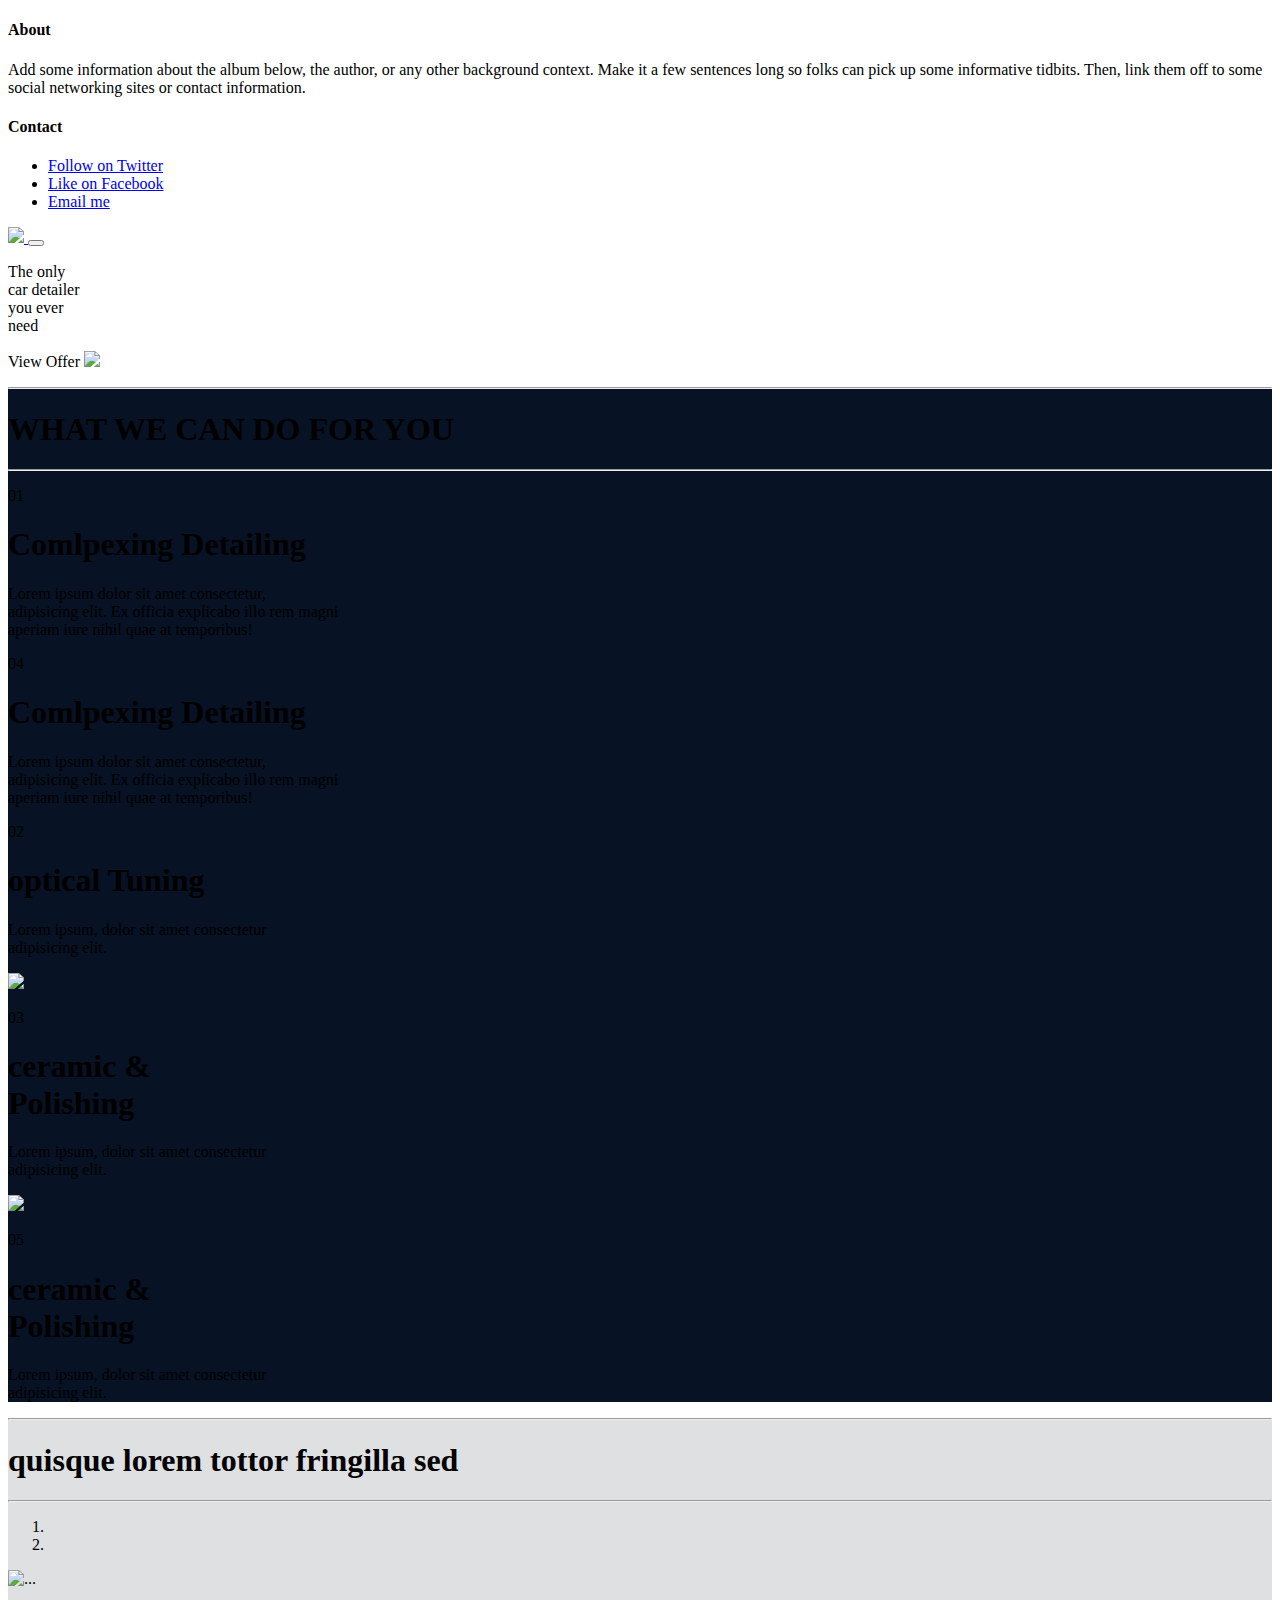
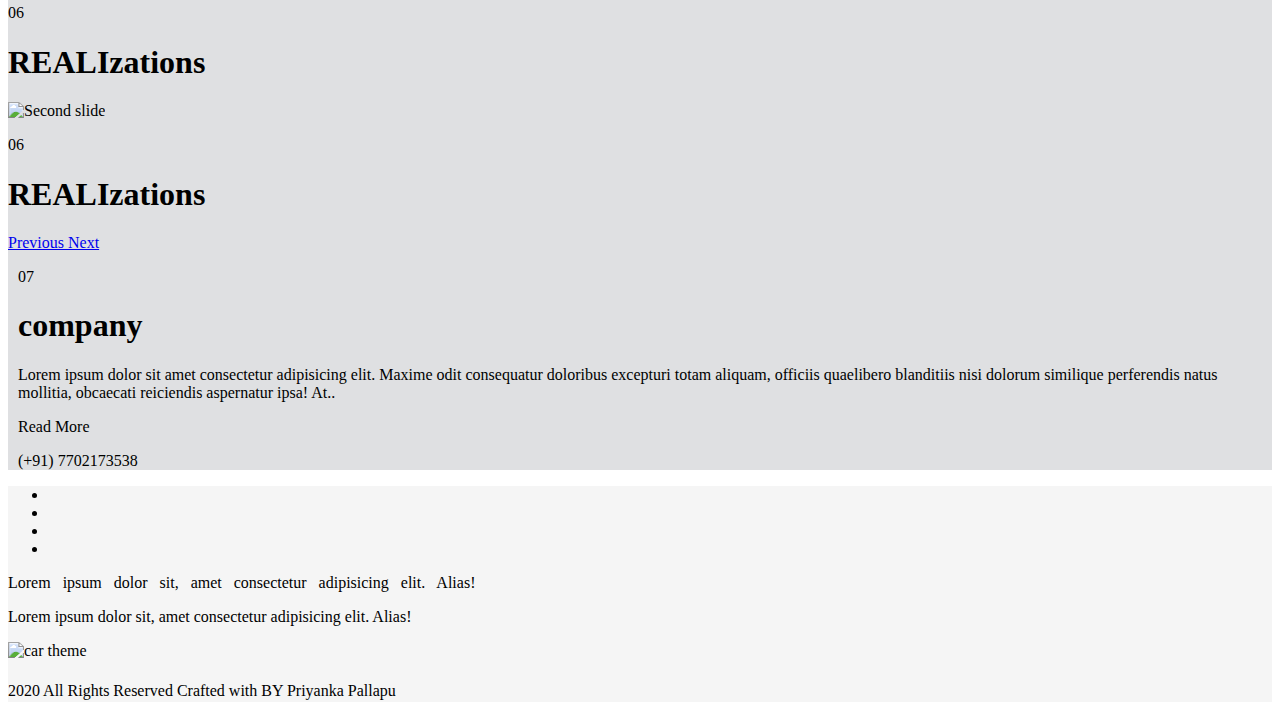
==== index.html @ f067f884 "Index page" ====
<!DOCTYPE html>
<html lang="en">
  <head>
    <!--Css Files-->
    <link rel="stylesheet" href="css/bootstrap.min.css" />
    <link rel="stylesheet" href="css/style.css" />
    <!--Meta Tags Starts -->
    <meta charset="utf-8" />
    <meta
      name="viewport"
      content="width=device-width, initial-scale=1, shrink-to-fit=no"
    />
    <meta name="viewport" content="width-device-width, initial-scale=1.0" />
    <meta name="description" content="The world's best car in the market" />
    <meta name="author" content="Priyanka Pallapu" />
    <meta name="keywords"
content="bestcar,car templates, html templates for free, best UI design,Ui design,
     Ui design templates"
    />
    <!--META TAG END -->
    <title>Worlds Best Car | Home</title>
  </head>
  <body>
    <!--Header Starts-->
    <header>
       <div class="collapse " id="navbarHeader">
        <div class="container">
          <div class="row">
            <div class="col-sm-8 col-md-7 py-4">
              <h4 class="text-white">About</h4>
              <p class="text-muted">Add some information about the album below, the author, or any other background context. Make it a few sentences long so folks can pick up some informative tidbits. Then, link them off to some social networking sites or contact information.</p>
            </div>
            <div class="col-sm-4 offset-md-1 py-4">
              <h4 class="text-white">Contact</h4>
              <ul class="list-unstyled">
                <li><a href="#" class="text-white">Follow on Twitter</a></li>
                <li><a href="#" class="text-white">Like on Facebook</a></li>
                <li><a href="#" class="text-white">Email me</a></li>
              </ul>
            </div>
          </div>
        </div>
      </div>
      <div class="navbar navbar-dark  ">
        <div class="container d-flex justify-content-between">
          <a href="#" class="navbar-brand d-flex align-items-center">
            <img class="logo" src="img/logo.header.png"/>
          </a>
          <button class="navbar-toggler" type="button" data-toggle="collapse" data-target="#navbarHeader" aria-controls="navbarHeader" aria-expanded="false" aria-label="Toggle navigation">
            <span class="navbar-toggler-icon"></span>
          </button>
        </div>
      </div>
       
      
    </header>
  <!--Header Ends-->

  <!--slider Block Starts-->
 <!--<div class="container-fluid">
  <div class="row">
   
    <div id="carouselExampleCaptions" class="carousel slide" data-ride="carousel">
          
      <div class="carousel-inner">
        <div class="carousel-item active">
          <img src="" class="w-100 backh" alt="...">
          <div class="carousel-caption ">
            <div class="container sliderplacing">
              <div class="row">
                <div class="col-md-8">
                  <p class="slider-content-top">
                    <span>the only</span></br>
                    <span>car detailer</span>  </br>
                    <span>you ever</span></br>
                    <span>need</span>
                    </p>
                </div>
                <div class="col-md-4">
                  <p class="slider-content-side">
                          <span>View Offer</span></br>
                          <img src="img/arrow.png" class="arrow" />
                          </p>
                      </div>
                    </div>
                  </div>
                </div>
            </div>
          </div>
        </div>
      </div>
 </div>
</div>

  <!-- Slider Block Ends-->

  <div class="container-fluid background-cont">
    <div class="row">
      <div class="col-md-12">
       
         <div class="wrap">
          <div class="none">
          
          </div>
          <div class="wrap-inside inside">
            <div> <p>
              The only </br>car detailer </br>you ever </br>need
             
            </p>
           </div>
            
            <div class="border-div view">
            <p class="view-off">View Offer <img src="img/arrow.png" style="margin-right: 10px;" /></p> 
            </div>
          </div>
         </div>
</div>
    
    </div>
  </div>

<!-- First Block Starts -->
<div style="background-color: #071224;"> 
  <div class="container heading-cs">
    <div class="row">
      <div class="col-md-4 text-center">
        
        <hr class="line">
      </div>
      <div class="col-md-4 text-center">
        <h1 class="h1style">WHAT WE CAN DO FOR YOU</h1>
        
      </div>
      <div class="col-md-4 text-center">
        
        <hr class="line">
      </div>
    </div>
  </div>
    <div class="container second" style="background-color: #071224;">
      <div class="block1">
        <p class="num">01</p>
       <h1 class="heading-block">Comlpexing Detailing</h1> 
       <p class="inside-content">Lorem ipsum dolor sit amet consectetur,</br> adipisicing elit.
          Ex officia explicabo illo rem magni</br> aperiam iure nihil quae at temporibus!</p>
          
      </div>
      <div class="block2">
        <p class="num">04 </p>
        <h1 class="heading-block">Comlpexing Detailing</h1> 
        <p class="inside-content">Lorem ipsum dolor sit amet consectetur,</br> adipisicing elit.
           Ex officia explicabo illo rem magni</br> aperiam iure nihil quae at temporibus!</p>
      </div>
      <div class="block3">
        <div  class="b-bg">
        <p class="num">02</p>
       <h1 class="heading-block ">optical Tuning </h1> 
       <p class="inside-content">Lorem ipsum, dolor sit amet consectetur </br> adipisicing elit.</p>
       <img  class="block-img" src="img/block-bg-3.png"/>
       </div>
      </div>
      <div class="block4">
        <div  class="">
          <p class="num">03</p>
         <h1 class="heading-block ">ceramic & </br> Polishing </h1> 
         <p class="inside-content">Lorem ipsum, dolor sit amet consectetur </br> adipisicing elit.</p>
         <img  class="block-img" src="img/block-bg-4.png"/>
         </div>
      </div>
      <div class="block5">
        <div  class="">
          <p class="num">05</p>
         <h1 class="heading-block ">ceramic & </br> Polishing </h1> 
         <p class="inside-content">Lorem ipsum, dolor sit amet consectetur </br> adipisicing elit.</p>
        
         </div>
      </div>
     </div>
</div>
</div>
</div><!--First Block Ends-->
  

  <!--Second Block Starts-->
 <div style="background-color: #dfe0e2;"> 
    <div class="container heading-cs">
      <div class="row">
        <div class="col-md-4 text-center">
          
          <hr class="line-2">
        </div>
        <div class="col-md-4 text-center">
          <h1 class="h1style-2">quisque lorem tottor fringilla sed</h1>
          
        </div>
        <div class="col-md-4 text-center">
          
          <hr class="line-2">
        </div>
      </div>
    </div>
    <div class="container second-block">
      <div class="second-block-1">
        
       
        <div id="carouselExampleIndicators" class="carousel slide" data-ride="carousel">
          <ol class="carousel-indicators">
            <li data-target="#carouselExampleIndicators" data-slide-to="0" class="active"></li>
            <li data-target="#carouselExampleIndicators" data-slide-to="1"></li>
            
          </ol>
          <div class="carousel-inner">
            <div class="carousel-item active">
              <img src="img/slider-bloack-01.png" alt="...">
              <div class="carousel-caption slider-content">
                <p class="num">06</p>
                <h1 class="heading-block ">REALIzations </h1> 
               </div>
            </div>
            <div class="carousel-item">
              <img class="d-block " src="img/slider-bloack-02.png" alt="Second slide">
              <div class="carousel-caption slider-content">
                <p class="num">06</p>
                <h1 class="heading-block ">REALIzations </h1> 
               </div>
            </div>
           </div>
           <a class="carousel-control-prev" href="#carouselExampleIndicators" role="button" data-slide="prev">
            <span class="carousel-control-prev-icon" aria-hidden="true"></span>
            <span class="sr-only">Previous</span>
          </a>
          <a class="carousel-control-next" href="#carouselExampleIndicators" role="button" data-slide="next">
            <span class="carousel-control-next-icon" aria-hidden="true"></span>
            <span class="sr-only">Next</span>
          </a>
        </div>
        
      </div>
      <div class="second-block-2" style="margin-left: 10px;">
        <div class="container coloring">
          <div class="row">
            <div class="col-md-7">
              <p class="num">07</p>
              <h1 class="heading-block ">company </h1> 
              <p class="inside-content">Lorem ipsum dolor sit amet consectetur adipisicing elit. Maxime odit consequatur doloribus
                 excepturi totam aliquam, officiis quaelibero blanditiis nisi dolorum similique perferendis natus mollitia, 
                 obcaecati reiciendis aspernatur ipsa! At..</p>
              <p class="rm">Read More</p>
            </div>
           
              

            </div>
          </div>
          <div class="container " style="background-color: #dfe0e2;">
            <div class="row">
              <div class="col-md-8 phonenumber">
                <p><i class="fa fa-phone" aria-hidden="true"></i> (+91) 7702173538</p>
              </div>
              
            </div>
          </div>
          
        </div>
        
        
      </div>
      
    </div>
    </div> 

  <!-- Seconf Block Ends-->

  <!--Footer Starts-->
  <footer style="background-color: #f5f5f5;">
  <div class="container footer-cls">
    <div class="row">
    <div class="col-md-3">
      <div class="container">
        <div class="row">
          <ul class="social-icons">
            <li><i class="fa fa-facebook" aria-hidden="true"></i></li>
            <li><i class="fa fa-google-plus" aria-hidden="true"></i></li>
            <li><i class="fa fa-twitter" aria-hidden="true"></i></li>
            <li><i class="fa fa-vimeo" aria-hidden="true"></i></li>
          </ul>
        </div>
      </div>
      
    </div>
    <div class="col-md-3">
      <p style="word-spacing: 0.5em;">Lorem ipsum dolor sit, amet consectetur adipisicing elit. Alias!</p>
    </div>
    <div class="col-md-3">
      <p>Lorem ipsum dolor sit, amet consectetur adipisicing elit. Alias!</p>
    </div>
    <div class="col-md-3">
      <img src="img/logo-footer.png" alt="car theme" />
    </div>
  </div>
  </div>
  <div class="container  copywrite" style="background-color: #f5f5f5; ">
    <div class="row">
      <div class="col-md-8">
        <p>2020 All Rights Reserved Crafted with <i class="fa fa-heart" aria-hidden="true" style="color: red;font-size: 22px;"></i>  BY Priyanka Pallapu</p>
      </div>
    </div>
  </div>
  </footer>

  <!--Footer Ends-->

  <!--Copyrights Starts-->

  
  <!--Copyrights Ends-->
    <script
      src="https://code.jquery.com/jquery-3.4.1.slim.min.js"
      integrity="sha384-J6qa4849blE2+poT4WnyKhv5vZF5SrPo0iEjwBvKU7imGFAV0wwj1yYfoRSJoZ+n"
      crossorigin="anonymous"
    ></script>
    <script
      src="https://cdn.jsdelivr.net/npm/popper.js@1.16.0/dist/umd/popper.min.js"
      integrity="sha384-Q6E9RHvbIyZFJoft+2mJbHaEWldlvI9IOYy5n3zV9zzTtmI3UksdQRVvoxMfooAo"
      crossorigin="anonymous"
    ></script>
    <script
      src="https://stackpath.bootstrapcdn.com/bootstrap/4.4.1/js/bootstrap.min.js"
      integrity="sha384-wfSDF2E50Y2D1uUdj0O3uMBJnjuUD4Ih7YwaYd1iqfktj0Uod8GCExl3Og8ifwB6"
      crossorigin="anonymous"
    ></script>
  </body>
</html>
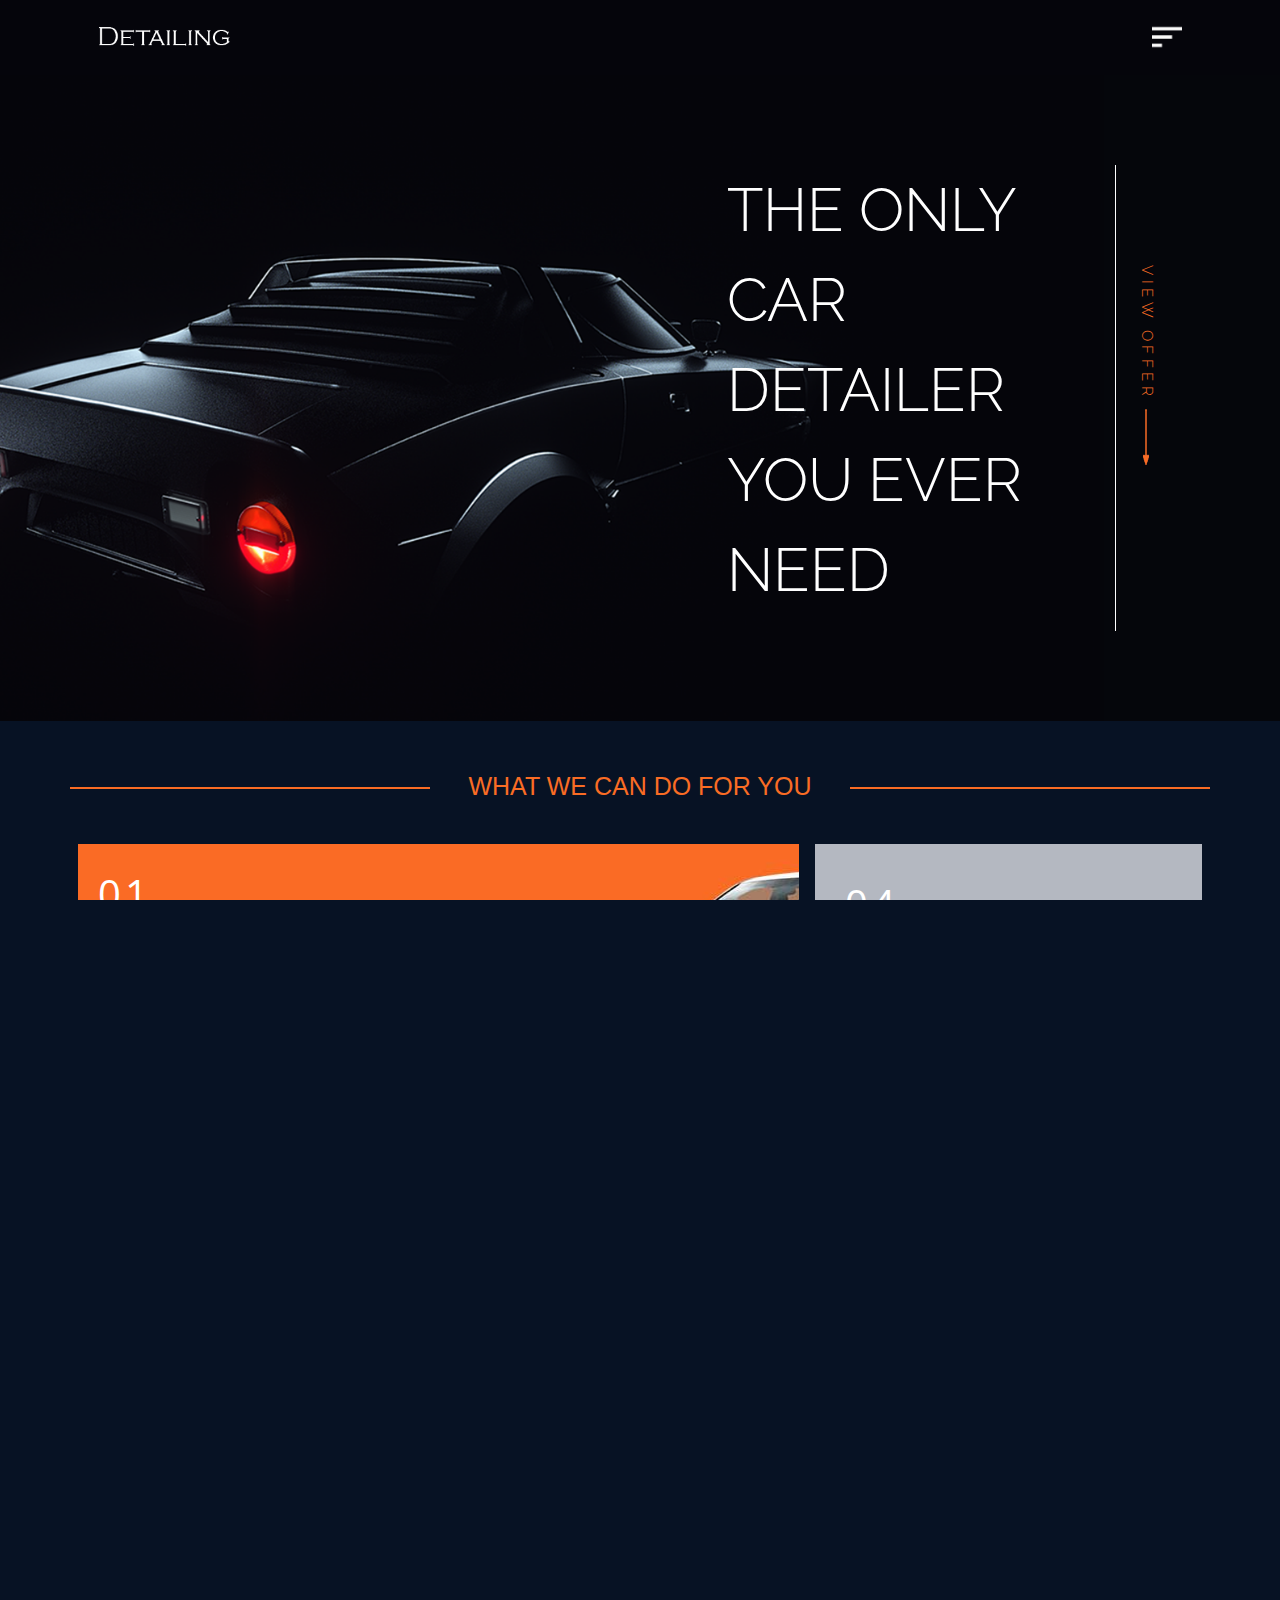
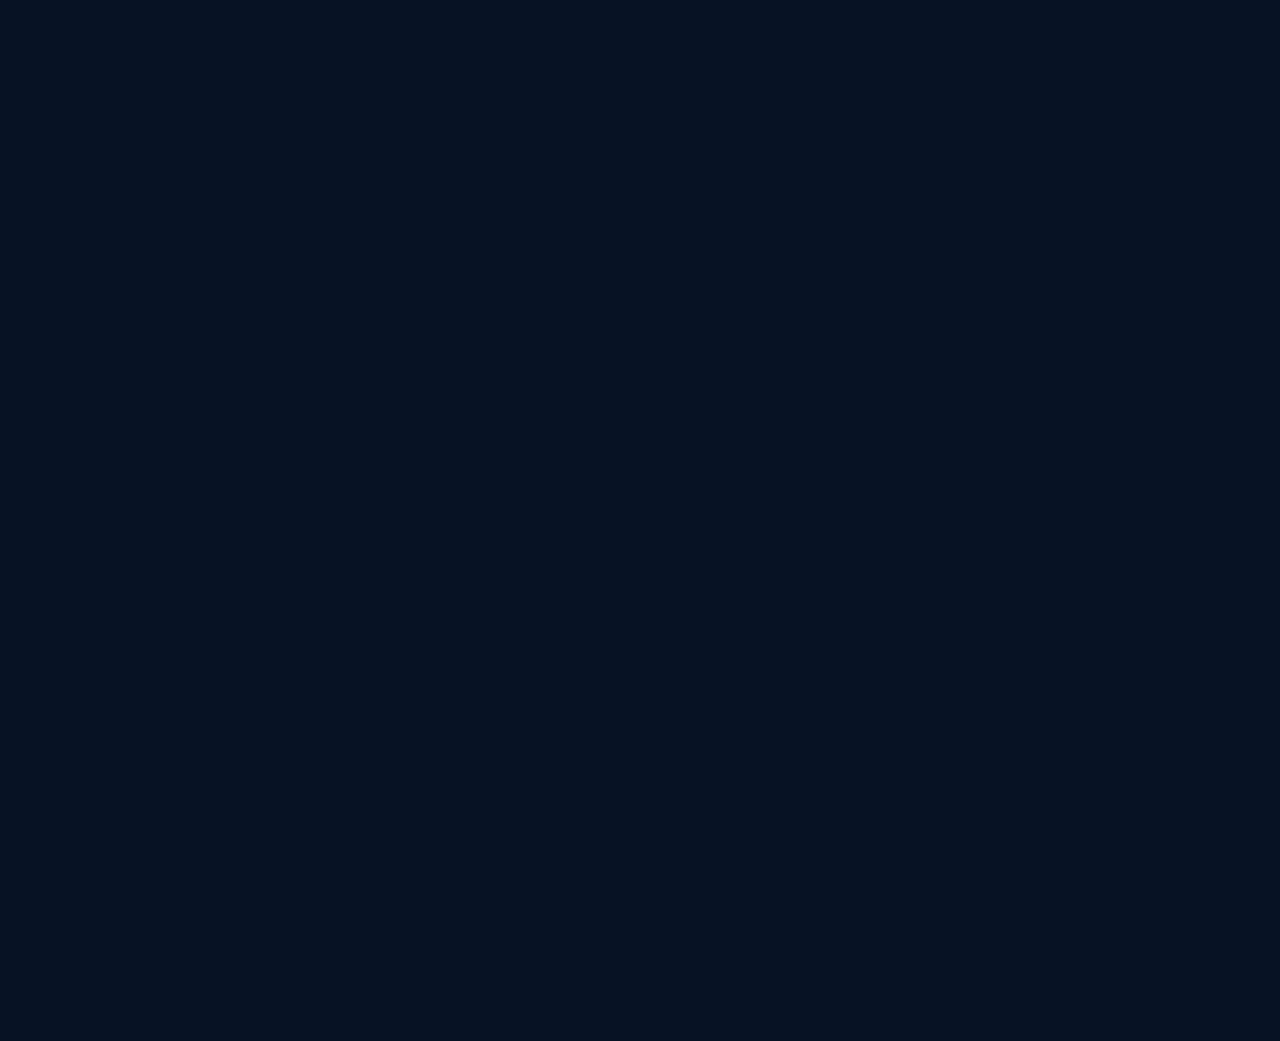
==== commit c3a3e86a: "Uploading Files" ====
--- a/index.html
+++ b/index.html
@@ -1,333 +1,333 @@
-<!DOCTYPE html>
-<html lang="en">
-  <head>
-    <!--Css Files-->
-    <link rel="stylesheet" href="css/bootstrap.min.css" />
-    <link rel="stylesheet" href="css/style.css" />
-    <!--Meta Tags Starts -->
-    <meta charset="utf-8" />
-    <meta
-      name="viewport"
-      content="width=device-width, initial-scale=1, shrink-to-fit=no"
-    />
-    <meta name="viewport" content="width-device-width, initial-scale=1.0" />
-    <meta name="description" content="The world's best car in the market" />
-    <meta name="author" content="Priyanka Pallapu" />
-    <meta name="keywords"
-content="bestcar,car templates, html templates for free, best UI design,Ui design,
-     Ui design templates"
-    />
-    <!--META TAG END -->
-    <title>Worlds Best Car | Home</title>
-  </head>
-  <body>
-    <!--Header Starts-->
-    <header>
-       <div class="collapse " id="navbarHeader">
-        <div class="container">
-          <div class="row">
-            <div class="col-sm-8 col-md-7 py-4">
-              <h4 class="text-white">About</h4>
-              <p class="text-muted">Add some information about the album below, the author, or any other background context. Make it a few sentences long so folks can pick up some informative tidbits. Then, link them off to some social networking sites or contact information.</p>
-            </div>
-            <div class="col-sm-4 offset-md-1 py-4">
-              <h4 class="text-white">Contact</h4>
-              <ul class="list-unstyled">
-                <li><a href="#" class="text-white">Follow on Twitter</a></li>
-                <li><a href="#" class="text-white">Like on Facebook</a></li>
-                <li><a href="#" class="text-white">Email me</a></li>
-              </ul>
-            </div>
-          </div>
-        </div>
-      </div>
-      <div class="navbar navbar-dark  ">
-        <div class="container d-flex justify-content-between">
-          <a href="#" class="navbar-brand d-flex align-items-center">
-            <img class="logo" src="img/logo.header.png"/>
-          </a>
-          <button class="navbar-toggler" type="button" data-toggle="collapse" data-target="#navbarHeader" aria-controls="navbarHeader" aria-expanded="false" aria-label="Toggle navigation">
-            <span class="navbar-toggler-icon"></span>
-          </button>
-        </div>
-      </div>
-       
-      
-    </header>
-  <!--Header Ends-->
-
-  <!--slider Block Starts-->
- <!--<div class="container-fluid">
-  <div class="row">
-   
-    <div id="carouselExampleCaptions" class="carousel slide" data-ride="carousel">
-          
-      <div class="carousel-inner">
-        <div class="carousel-item active">
-          <img src="" class="w-100 backh" alt="...">
-          <div class="carousel-caption ">
-            <div class="container sliderplacing">
-              <div class="row">
-                <div class="col-md-8">
-                  <p class="slider-content-top">
-                    <span>the only</span></br>
-                    <span>car detailer</span>  </br>
-                    <span>you ever</span></br>
-                    <span>need</span>
-                    </p>
-                </div>
-                <div class="col-md-4">
-                  <p class="slider-content-side">
-                          <span>View Offer</span></br>
-                          <img src="img/arrow.png" class="arrow" />
-                          </p>
-                      </div>
-                    </div>
-                  </div>
-                </div>
-            </div>
-          </div>
-        </div>
-      </div>
- </div>
-</div>
-
-  <!-- Slider Block Ends-->
-
-  <div class="container-fluid background-cont">
-    <div class="row">
-      <div class="col-md-12">
-       
-         <div class="wrap">
-          <div class="none">
-          
-          </div>
-          <div class="wrap-inside inside">
-            <div> <p>
-              The only </br>car detailer </br>you ever </br>need
-             
-            </p>
-           </div>
-            
-            <div class="border-div view">
-            <p class="view-off">View Offer <img src="img/arrow.png" style="margin-right: 10px;" /></p> 
-            </div>
-          </div>
-         </div>
-</div>
-    
-    </div>
-  </div>
-
-<!-- First Block Starts -->
-<div style="background-color: #071224;"> 
-  <div class="container heading-cs">
-    <div class="row">
-      <div class="col-md-4 text-center">
-        
-        <hr class="line">
-      </div>
-      <div class="col-md-4 text-center">
-        <h1 class="h1style">WHAT WE CAN DO FOR YOU</h1>
-        
-      </div>
-      <div class="col-md-4 text-center">
-        
-        <hr class="line">
-      </div>
-    </div>
-  </div>
-    <div class="container second" style="background-color: #071224;">
-      <div class="block1">
-        <p class="num">01</p>
-       <h1 class="heading-block">Comlpexing Detailing</h1> 
-       <p class="inside-content">Lorem ipsum dolor sit amet consectetur,</br> adipisicing elit.
-          Ex officia explicabo illo rem magni</br> aperiam iure nihil quae at temporibus!</p>
-          
-      </div>
-      <div class="block2">
-        <p class="num">04 </p>
-        <h1 class="heading-block">Comlpexing Detailing</h1> 
-        <p class="inside-content">Lorem ipsum dolor sit amet consectetur,</br> adipisicing elit.
-           Ex officia explicabo illo rem magni</br> aperiam iure nihil quae at temporibus!</p>
-      </div>
-      <div class="block3">
-        <div  class="b-bg">
-        <p class="num">02</p>
-       <h1 class="heading-block ">optical Tuning </h1> 
-       <p class="inside-content">Lorem ipsum, dolor sit amet consectetur </br> adipisicing elit.</p>
-       <img  class="block-img" src="img/block-bg-3.png"/>
-       </div>
-      </div>
-      <div class="block4">
-        <div  class="">
-          <p class="num">03</p>
-         <h1 class="heading-block ">ceramic & </br> Polishing </h1> 
-         <p class="inside-content">Lorem ipsum, dolor sit amet consectetur </br> adipisicing elit.</p>
-         <img  class="block-img" src="img/block-bg-4.png"/>
-         </div>
-      </div>
-      <div class="block5">
-        <div  class="">
-          <p class="num">05</p>
-         <h1 class="heading-block ">ceramic & </br> Polishing </h1> 
-         <p class="inside-content">Lorem ipsum, dolor sit amet consectetur </br> adipisicing elit.</p>
-        
-         </div>
-      </div>
-     </div>
-</div>
-</div>
-</div><!--First Block Ends-->
-  
-
-  <!--Second Block Starts-->
- <div style="background-color: #dfe0e2;"> 
-    <div class="container heading-cs">
-      <div class="row">
-        <div class="col-md-4 text-center">
-          
-          <hr class="line-2">
-        </div>
-        <div class="col-md-4 text-center">
-          <h1 class="h1style-2">quisque lorem tottor fringilla sed</h1>
-          
-        </div>
-        <div class="col-md-4 text-center">
-          
-          <hr class="line-2">
-        </div>
-      </div>
-    </div>
-    <div class="container second-block">
-      <div class="second-block-1">
-        
-       
-        <div id="carouselExampleIndicators" class="carousel slide" data-ride="carousel">
-          <ol class="carousel-indicators">
-            <li data-target="#carouselExampleIndicators" data-slide-to="0" class="active"></li>
-            <li data-target="#carouselExampleIndicators" data-slide-to="1"></li>
-            
-          </ol>
-          <div class="carousel-inner">
-            <div class="carousel-item active">
-              <img src="img/slider-bloack-01.png" alt="...">
-              <div class="carousel-caption slider-content">
-                <p class="num">06</p>
-                <h1 class="heading-block ">REALIzations </h1> 
-               </div>
-            </div>
-            <div class="carousel-item">
-              <img class="d-block " src="img/slider-bloack-02.png" alt="Second slide">
-              <div class="carousel-caption slider-content">
-                <p class="num">06</p>
-                <h1 class="heading-block ">REALIzations </h1> 
-               </div>
-            </div>
-           </div>
-           <a class="carousel-control-prev" href="#carouselExampleIndicators" role="button" data-slide="prev">
-            <span class="carousel-control-prev-icon" aria-hidden="true"></span>
-            <span class="sr-only">Previous</span>
-          </a>
-          <a class="carousel-control-next" href="#carouselExampleIndicators" role="button" data-slide="next">
-            <span class="carousel-control-next-icon" aria-hidden="true"></span>
-            <span class="sr-only">Next</span>
-          </a>
-        </div>
-        
-      </div>
-      <div class="second-block-2" style="margin-left: 10px;">
-        <div class="container coloring">
-          <div class="row">
-            <div class="col-md-7">
-              <p class="num">07</p>
-              <h1 class="heading-block ">company </h1> 
-              <p class="inside-content">Lorem ipsum dolor sit amet consectetur adipisicing elit. Maxime odit consequatur doloribus
-                 excepturi totam aliquam, officiis quaelibero blanditiis nisi dolorum similique perferendis natus mollitia, 
-                 obcaecati reiciendis aspernatur ipsa! At..</p>
-              <p class="rm">Read More</p>
-            </div>
-           
-              
-
-            </div>
-          </div>
-          <div class="container " style="background-color: #dfe0e2;">
-            <div class="row">
-              <div class="col-md-8 phonenumber">
-                <p><i class="fa fa-phone" aria-hidden="true"></i> (+91) 7702173538</p>
-              </div>
-              
-            </div>
-          </div>
-          
-        </div>
-        
-        
-      </div>
-      
-    </div>
-    </div> 
-
-  <!-- Seconf Block Ends-->
-
-  <!--Footer Starts-->
-  <footer style="background-color: #f5f5f5;">
-  <div class="container footer-cls">
-    <div class="row">
-    <div class="col-md-3">
-      <div class="container">
-        <div class="row">
-          <ul class="social-icons">
-            <li><i class="fa fa-facebook" aria-hidden="true"></i></li>
-            <li><i class="fa fa-google-plus" aria-hidden="true"></i></li>
-            <li><i class="fa fa-twitter" aria-hidden="true"></i></li>
-            <li><i class="fa fa-vimeo" aria-hidden="true"></i></li>
-          </ul>
-        </div>
-      </div>
-      
-    </div>
-    <div class="col-md-3">
-      <p style="word-spacing: 0.5em;">Lorem ipsum dolor sit, amet consectetur adipisicing elit. Alias!</p>
-    </div>
-    <div class="col-md-3">
-      <p>Lorem ipsum dolor sit, amet consectetur adipisicing elit. Alias!</p>
-    </div>
-    <div class="col-md-3">
-      <img src="img/logo-footer.png" alt="car theme" />
-    </div>
-  </div>
-  </div>
-  <div class="container  copywrite" style="background-color: #f5f5f5; ">
-    <div class="row">
-      <div class="col-md-8">
-        <p>2020 All Rights Reserved Crafted with <i class="fa fa-heart" aria-hidden="true" style="color: red;font-size: 22px;"></i>  BY Priyanka Pallapu</p>
-      </div>
-    </div>
-  </div>
-  </footer>
-
-  <!--Footer Ends-->
-
-  <!--Copyrights Starts-->
-
-  
-  <!--Copyrights Ends-->
-    <script
-      src="https://code.jquery.com/jquery-3.4.1.slim.min.js"
-      integrity="sha384-J6qa4849blE2+poT4WnyKhv5vZF5SrPo0iEjwBvKU7imGFAV0wwj1yYfoRSJoZ+n"
-      crossorigin="anonymous"
-    ></script>
-    <script
-      src="https://cdn.jsdelivr.net/npm/popper.js@1.16.0/dist/umd/popper.min.js"
-      integrity="sha384-Q6E9RHvbIyZFJoft+2mJbHaEWldlvI9IOYy5n3zV9zzTtmI3UksdQRVvoxMfooAo"
-      crossorigin="anonymous"
-    ></script>
-    <script
-      src="https://stackpath.bootstrapcdn.com/bootstrap/4.4.1/js/bootstrap.min.js"
-      integrity="sha384-wfSDF2E50Y2D1uUdj0O3uMBJnjuUD4Ih7YwaYd1iqfktj0Uod8GCExl3Og8ifwB6"
-      crossorigin="anonymous"
-    ></script>
-  </body>
-</html>
+<!DOCTYPE html>
+<html lang="en">
+  <head>
+    <!--Css Files-->
+    <link rel="stylesheet" href="css/bootstrap.min.css" />
+    <link rel="stylesheet" href="css/style.css" />
+    <!--Meta Tags Starts -->
+    <meta charset="utf-8" />
+    <meta
+      name="viewport"
+      content="width=device-width, initial-scale=1, shrink-to-fit=no"
+    />
+    <meta name="viewport" content="width-device-width, initial-scale=1.0" />
+    <meta name="description" content="The world's best car in the market" />
+    <meta name="author" content="Priyanka Pallapu" />
+    <meta name="keywords"
+content="bestcar,car templates, html templates for free, best UI design,Ui design,
+     Ui design templates"
+    />
+    <!--META TAG END -->
+    <title>Worlds Best Car | Home</title>
+  </head>
+  <body>
+    <!--Header Starts-->
+    <header>
+       <div class="collapse " id="navbarHeader">
+        <div class="container">
+          <div class="row">
+            <div class="col-sm-8 col-md-7 py-4">
+              <h4 class="text-white">About</h4>
+              <p class="text-muted">Add some information about the album below, the author, or any other background context. Make it a few sentences long so folks can pick up some informative tidbits. Then, link them off to some social networking sites or contact information.</p>
+            </div>
+            <div class="col-sm-4 offset-md-1 py-4">
+              <h4 class="text-white">Contact</h4>
+              <ul class="list-unstyled">
+                <li><a href="#" class="text-white">Follow on Twitter</a></li>
+                <li><a href="#" class="text-white">Like on Facebook</a></li>
+                <li><a href="#" class="text-white">Email me</a></li>
+              </ul>
+            </div>
+          </div>
+        </div>
+      </div>
+      <div class="navbar navbar-dark  ">
+        <div class="container d-flex justify-content-between">
+          <a href="#" class="navbar-brand d-flex align-items-center">
+            <img class="logo" src="img/logo.header.png"/>
+          </a>
+          <button class="navbar-toggler" type="button" data-toggle="collapse" data-target="#navbarHeader" aria-controls="navbarHeader" aria-expanded="false" aria-label="Toggle navigation">
+            <span class="navbar-toggler-icon"></span>
+          </button>
+        </div>
+      </div>
+       
+      
+    </header>
+  <!--Header Ends-->
+
+  <!--slider Block Starts-->
+ <!--<div class="container-fluid">
+  <div class="row">
+   
+    <div id="carouselExampleCaptions" class="carousel slide" data-ride="carousel">
+          
+      <div class="carousel-inner">
+        <div class="carousel-item active">
+          <img src="" class="w-100 backh" alt="...">
+          <div class="carousel-caption ">
+            <div class="container sliderplacing">
+              <div class="row">
+                <div class="col-md-8">
+                  <p class="slider-content-top">
+                    <span>the only</span></br>
+                    <span>car detailer</span>  </br>
+                    <span>you ever</span></br>
+                    <span>need</span>
+                    </p>
+                </div>
+                <div class="col-md-4">
+                  <p class="slider-content-side">
+                          <span>View Offer</span></br>
+                          <img src="img/arrow.png" class="arrow" />
+                          </p>
+                      </div>
+                    </div>
+                  </div>
+                </div>
+            </div>
+          </div>
+        </div>
+      </div>
+ </div>
+</div>
+
+  <!-- Slider Block Ends-->
+
+  <div class="container-fluid background-cont">
+    <div class="row">
+      <div class="col-md-12">
+       
+         <div class="wrap">
+          <div class="none">
+          
+          </div>
+          <div class="wrap-inside inside">
+            <div> <p>
+              The only </br>car detailer </br>you ever </br>need
+             
+            </p>
+           </div>
+            
+            <div class="border-div view">
+            <p class="view-off">View Offer <img src="img/arrow.png" style="margin-right: 10px;" /></p> 
+            </div>
+          </div>
+         </div>
+</div>
+    
+    </div>
+  </div>
+
+<!-- First Block Starts -->
+<div style="background-color: #071224;"> 
+  <div class="container heading-cs">
+    <div class="row">
+      <div class="col-md-4 text-center">
+        
+        <hr class="line">
+      </div>
+      <div class="col-md-4 text-center">
+        <h1 class="h1style">WHAT WE CAN DO FOR YOU</h1>
+        
+      </div>
+      <div class="col-md-4 text-center">
+        
+        <hr class="line">
+      </div>
+    </div>
+  </div>
+    <div class="container second" style="background-color: #071224;">
+      <div class="block1">
+        <p class="num">01</p>
+       <h1 class="heading-block">Comlpexing Detailing</h1> 
+       <p class="inside-content">Lorem ipsum dolor sit amet consectetur,</br> adipisicing elit.
+          Ex officia explicabo illo rem magni</br> aperiam iure nihil quae at temporibus!</p>
+          
+      </div>
+      <div class="block2">
+        <p class="num">04 </p>
+        <h1 class="heading-block">Comlpexing Detailing</h1> 
+        <p class="inside-content">Lorem ipsum dolor sit amet consectetur,</br> adipisicing elit.
+           Ex officia explicabo illo rem magni</br> aperiam iure nihil quae at temporibus!</p>
+      </div>
+      <div class="block3">
+        <div  class="b-bg">
+        <p class="num">02</p>
+       <h1 class="heading-block ">optical Tuning </h1> 
+       <p class="inside-content">Lorem ipsum, dolor sit amet consectetur </br> adipisicing elit.</p>
+       <img  class="block-img" src="img/block-bg-3.png"/>
+       </div>
+      </div>
+      <div class="block4">
+        <div  class="">
+          <p class="num">03</p>
+         <h1 class="heading-block ">ceramic & </br> Polishing </h1> 
+         <p class="inside-content">Lorem ipsum, dolor sit amet consectetur </br> adipisicing elit.</p>
+         <img  class="block-img" src="img/block-bg-4.png"/>
+         </div>
+      </div>
+      <div class="block5">
+        <div  class="">
+          <p class="num">05</p>
+         <h1 class="heading-block ">ceramic & </br> Polishing </h1> 
+         <p class="inside-content">Lorem ipsum, dolor sit amet consectetur </br> adipisicing elit.</p>
+        
+         </div>
+      </div>
+     </div>
+</div>
+</div>
+</div><!--First Block Ends-->
+  
+
+  <!--Second Block Starts-->
+ <div style="background-color: #dfe0e2;"> 
+    <div class="container heading-cs">
+      <div class="row">
+        <div class="col-md-4 text-center">
+          
+          <hr class="line-2">
+        </div>
+        <div class="col-md-4 text-center">
+          <h1 class="h1style-2">quisque lorem tottor fringilla sed</h1>
+          
+        </div>
+        <div class="col-md-4 text-center">
+          
+          <hr class="line-2">
+        </div>
+      </div>
+    </div>
+    <div class="container second-block">
+      <div class="second-block-1">
+        
+       
+        <div id="carouselExampleIndicators" class="carousel slide" data-ride="carousel">
+          <ol class="carousel-indicators">
+            <li data-target="#carouselExampleIndicators" data-slide-to="0" class="active"></li>
+            <li data-target="#carouselExampleIndicators" data-slide-to="1"></li>
+            
+          </ol>
+          <div class="carousel-inner">
+            <div class="carousel-item active">
+              <img src="img/slider-bloack-01.png" alt="...">
+              <div class="carousel-caption slider-content">
+                <p class="num">06</p>
+                <h1 class="heading-block ">REALIzations </h1> 
+               </div>
+            </div>
+            <div class="carousel-item">
+              <img class="d-block " src="img/slider-bloack-02.png" alt="Second slide">
+              <div class="carousel-caption slider-content">
+                <p class="num">06</p>
+                <h1 class="heading-block ">REALIzations </h1> 
+               </div>
+            </div>
+           </div>
+           <a class="carousel-control-prev" href="#carouselExampleIndicators" role="button" data-slide="prev">
+            <span class="carousel-control-prev-icon" aria-hidden="true"></span>
+            <span class="sr-only">Previous</span>
+          </a>
+          <a class="carousel-control-next" href="#carouselExampleIndicators" role="button" data-slide="next">
+            <span class="carousel-control-next-icon" aria-hidden="true"></span>
+            <span class="sr-only">Next</span>
+          </a>
+        </div>
+        
+      </div>
+      <div class="second-block-2" style="margin-left: 10px;">
+        <div class="container coloring">
+          <div class="row">
+            <div class="col-md-7">
+              <p class="num">07</p>
+              <h1 class="heading-block ">company </h1> 
+              <p class="inside-content">Lorem ipsum dolor sit amet consectetur adipisicing elit. Maxime odit consequatur doloribus
+                 excepturi totam aliquam, officiis quaelibero blanditiis nisi dolorum similique perferendis natus mollitia, 
+                 obcaecati reiciendis aspernatur ipsa! At..</p>
+              <p class="rm">Read More</p>
+            </div>
+           
+              
+
+            </div>
+          </div>
+          <div class="container " style="background-color: #dfe0e2;">
+            <div class="row">
+              <div class="col-md-8 phonenumber">
+                <p><i class="fa fa-phone" aria-hidden="true"></i> (+91) 7702173538</p>
+              </div>
+              
+            </div>
+          </div>
+          
+        </div>
+        
+        
+      </div>
+      
+    </div>
+    </div> 
+
+  <!-- Seconf Block Ends-->
+
+  <!--Footer Starts-->
+  <footer style="background-color: #f5f5f5;">
+  <div class="container footer-cls">
+    <div class="row">
+    <div class="col-md-3">
+      <div class="container">
+        <div class="row">
+          <ul class="social-icons">
+            <li><i class="fa fa-facebook" aria-hidden="true"></i></li>
+            <li><i class="fa fa-google-plus" aria-hidden="true"></i></li>
+            <li><i class="fa fa-twitter" aria-hidden="true"></i></li>
+            <li><i class="fa fa-vimeo" aria-hidden="true"></i></li>
+          </ul>
+        </div>
+      </div>
+      
+    </div>
+    <div class="col-md-3">
+      <p style="word-spacing: 0.5em;">Lorem ipsum dolor sit, amet consectetur adipisicing elit. Alias!</p>
+    </div>
+    <div class="col-md-3">
+      <p>Lorem ipsum dolor sit, amet consectetur adipisicing elit. Alias!</p>
+    </div>
+    <div class="col-md-3">
+      <img src="img/logo-footer.png" alt="car theme" />
+    </div>
+  </div>
+  </div>
+  <div class="container  copywrite" style="background-color: #f5f5f5; ">
+    <div class="row">
+      <div class="col-md-8">
+        <p>2020 All Rights Reserved Crafted with <i class="fa fa-heart" aria-hidden="true" style="color: red;font-size: 22px;"></i>  BY Priyanka Pallapu</p>
+      </div>
+    </div>
+  </div>
+  </footer>
+
+  <!--Footer Ends-->
+
+  <!--Copyrights Starts-->
+
+  
+  <!--Copyrights Ends-->
+    <script
+      src="https://code.jquery.com/jquery-3.4.1.slim.min.js"
+      integrity="sha384-J6qa4849blE2+poT4WnyKhv5vZF5SrPo0iEjwBvKU7imGFAV0wwj1yYfoRSJoZ+n"
+      crossorigin="anonymous"
+    ></script>
+    <script
+      src="https://cdn.jsdelivr.net/npm/popper.js@1.16.0/dist/umd/popper.min.js"
+      integrity="sha384-Q6E9RHvbIyZFJoft+2mJbHaEWldlvI9IOYy5n3zV9zzTtmI3UksdQRVvoxMfooAo"
+      crossorigin="anonymous"
+    ></script>
+    <script
+      src="https://stackpath.bootstrapcdn.com/bootstrap/4.4.1/js/bootstrap.min.js"
+      integrity="sha384-wfSDF2E50Y2D1uUdj0O3uMBJnjuUD4Ih7YwaYd1iqfktj0Uod8GCExl3Og8ifwB6"
+      crossorigin="anonymous"
+    ></script>
+  </body>
+</html>
--- a/css/style.css
+++ b/css/style.css
@@ -0,0 +1,480 @@
+/* Font Links */
+
+@import url("https://fonts.googleapis.com/css?family=Open+Sans+Condensed:300&display=swap");
+@import url("https://stackpath.bootstrapcdn.com/font-awesome/4.7.0/css/font-awesome.min.css");
+@import url("https://fonts.googleapis.com/css?family=Raleway:100,400&display=swap");
+
+html,body
+{
+    width: 100%;
+    height: 100%;
+    margin: 0px;
+    padding: 0px;
+    overflow-x: hidden; 
+    background-color: #071224;
+}
+
+.navbar {
+  background-color:#05050b !important
+}
+.navbar-dark .navbar-toggler {
+  color: #fff;
+  border-color: transparent;
+}
+.wrap {
+  display: grid;
+  grid-template-columns: 1fr 1fr;
+}
+.inside {
+  font-size: 60px;
+  font-family: "Raleway", sans-serif;
+  font-weight: 300;
+  color: white;
+  text-transform: uppercase;
+  padding: 90px 0px 90px 0px;
+  margin-left: 87px;
+}
+.wrap-inside {
+  display: grid;
+  grid-template-columns: 2fr 0.5fr;
+  justify-content: start;
+}
+.border-div {
+  border-left: 1px solid white;
+  writing-mode: tb-rl;
+  font-size: 20px;
+}
+.navbar-dark .navbar-toggler-icon {
+  background-image: url(../img/toogle.png);
+}
+.bg-light {
+  background-color: transparent !important;
+}
+.view-off {
+  margin-right: 94px;
+  padding-top: 100px;
+  padding-bottom: 100px;
+  font-size: 15px;
+  color: #f96c24;
+  letter-spacing:0.3em;
+}
+
+.background-cont {
+  background-image: url(../img/sliderimage-01.png);
+  background-position: center center;
+  background-size: cover;
+  background-repeat: no-repeat;
+}
+.wrapper {
+  sqdisplay: grid;
+  grid-template-columns: 1fr 1fr;
+  padding: 1em;
+  border-bottom: 1px solid #fff;
+}
+.car {
+  display: grid;
+  color: #fff;
+  justify-items: end;
+  grid-template-columns: 1fr;
+}
+.slider-content-top {
+  font-size: 60px;
+  margin-bottom: 65px;
+  text-align: -webkit-right;
+  text-transform: uppercase;
+  padding-right: 20px;
+  border-right: 1px solid #fff;
+  font-family: "Raleway", sans-serif;
+  font-weight: 300;
+}
+.slider-content-side {
+  writing-mode: tb-rl;
+  font-size: 10px;
+  margin-bottom: 165px;
+  text-align: -webkit-right;
+  text-transform: uppercase;
+  padding-right: 20px;
+  margin-top: 57px;
+  letter-spacing: 0.5em;
+  color: #f96c24;
+  margin-right: -19px;
+}
+.slider-content-2 {
+  color: #fff;
+}
+.logo {
+  width: 160px;
+}
+.arrow {
+  margin-bottom: -62px;
+  margin-right: -22px;
+}
+.sliderplacing {
+  margin-left: 387px;
+}
+/* Main nab block Ending  */
+
+/* -- What WE Do block Starting -- */
+
+.second {
+  display: grid;
+  /*grid-template-columns: 1fr 1fr 1fr 1fr 1fr;*/
+  padding: 1em;
+  grid-gap: 1em;
+}
+
+.second-block-1 {
+  flex-basis: 50%;
+}
+.second-block-2 {
+  flex-basis: 40%;
+}
+.coloring {
+
+  padding: 1em;
+  background: #f96c24 url(../img/block-bg-5.png);
+  background-position: right;
+  background-repeat: no-repeat;
+ 
+}
+.second-block-2 .inside-second-block-2 {
+  flex-basis: 10%;
+}
+.heading-cs {
+  padding: 50px 0px 27px 0px;
+}
+.h1style {
+  color: #f96c24;
+  font-size: 25px;
+  font-weight: 200;
+}
+.h1style-2 {
+  color: #000;
+  font-size: 15px;
+  font-weight: 200;
+  letter-spacing: 0.1em;
+  text-transform: uppercase;
+}
+.line {
+  border: 1px solid #f96c24;
+}
+.block-img-new {
+  width: 140px;
+  margin-bottom: 28px;
+  margin-top: 49px;
+}
+.line-2 {
+  border: 1px solid #000;
+}
+.block1 {
+  background-image: url(../img/block-bg.jpg);
+  grid-column: 1/4;
+  padding: 20px;
+  padding-bottom: 63px;
+}
+.block2 {
+  background-color: #b4b8c1;
+  grid-row: 1/4;
+  padding: 30px;
+  height: 351px;
+  grid-column: 4;
+}
+.block3 {
+  background-color: #071224;
+  padding: 20px;
+  grid-column: 2/1;
+  border: 1px solid #fff;
+}
+.block4 {
+  background-color: #8f99a3;
+  grid-column: 2/4;
+  padding: 20px;
+}
+.block5 {
+  background-color: #414b57;
+  padding: 20px;
+  grid-column: 4;
+  grid-row: 2;
+  margin-top: 78px;
+  display: inline-table;
+  padding-bottom: 64px;10
+
+}
+.num {
+  font-size: 40px;
+  letter-spacing: 0.1em;
+  color: white;
+  font-family: "Open Sans Condensed", sans-serif;
+}
+.heading-block {
+  color: white;
+  text-transform: uppercase;
+  font-size: 20px;
+  letter-spacing: 0.1em;
+}
+.inside-content {
+  color: #fff;
+  font-size: 15px;
+}
+.b-bg {
+  padding: 10px;
+}
+.rm {
+  color: white;
+  letter-spacing: 0.3em;
+}
+
+/* --slider Bottom Starts -- */
+
+.slider-content {
+  margin-bottom: 419px;
+  text-align: inherit;
+}
+
+/* --slider Bottom Ends -- */
+
+/* -- Footer Section Starts -- */
+.phonenumber {
+  padding-top: 1em;
+  letter-spacing: 8px;
+  font-size: 14px;
+  border: 1px solid black;
+  margin-top: 10px;
+  margin-bottom: 10px;
+}
+.footer {
+  background-color: #f5f5f5;
+}
+.footer-cls {
+  padding: 2em;
+  padding-top: 3em;
+}
+.copywrite {
+  border-top: 1px solid #000;
+  padding: 20px 0px 10px 0px;
+  background-color: #f5f5f5;
+}
+.social-icons {
+  list-style-type: none;
+  display: flex;
+  letter-spacing: 2em;
+}
+.backh {
+  background-image: url(../img/sliderimage-01.png);
+}
+
+/* -- Footer Section Ends -- */
+
+/* -- Media Queries Starts -- */
+
+@media only screen and (max-width: 590px) {
+    .footer-cls {
+        padding: 1em;
+        padding-top: 3em;
+      }
+      .coloring {
+
+        padding: 1em;
+        background: #f96c24 url(../img/block-bg-5.png);
+        background-position: right;
+        background-repeat: no-repeat;
+        margin-top: 10px;
+        margin-left: -11px;
+      }
+  .slider-content-top {
+    font-size: 16px;
+    float: left;
+    margin-left: -161px;
+    text-align: -webkit-right;
+    text-transform: uppercase;
+    border-right: 1px solid #fff;
+    font-family: "Raleway", sans-serif;
+    font-weight: 300;
+    margin-top: -130px;
+  }
+  .wrap-inside {
+    display: grid;
+    grid-template-columns: 2fr 0.5fr;
+
+  }
+
+  .carousel {
+    position: relative;
+    width: 440px;
+}
+  .inside {
+    font-size: 20px;
+    font-family: "Raleway", sans-serif;
+    font-weight: 300;
+    color: white;
+    text-transform: uppercase;
+    padding: 0px 0%  0px 30%;
+  }
+  .none{
+      display:none;
+  }
+  .slider-content-side {
+    writing-mode: tb-rl;
+    font-size: 10px;
+    display: block;
+    text-align: -webkit-right;
+    text-transform: uppercase;
+    letter-spacing: 0.5em;
+    color: #f96c24;
+  }
+  .second {
+    display: grid;
+    padding: 0.5em;
+    grid-gap: 1em;
+    grid-template-columns: 1fr;
+  }
+  .block1 {
+    grid-row: 1;
+    grid-column: 1;
+    padding: 10px;
+  }
+  .block2 {
+    grid-row: 5;
+    grid-column: 1;
+  }
+  .block3 {
+    background-color: #071224;
+    grid-row: 2;
+    grid-column: 1;
+  }
+  .block3 .block-img {
+    grid-row: 4;
+  }
+  .block4 {
+    background-color: #8f99a3;
+    grid-row: 3;
+    grid-column: 1;
+  }
+  .block5 {
+    grid-row: 6;
+    grid-column: 1;
+    margin-top: 10px;
+  }
+  .slider-content {
+    margin-bottom: 419px;
+    text-align: inherit;
+  }
+ 
+
+}
+@media (max-width: 999px)
+{
+    .footer-cls {
+        padding: 1em;
+        padding-top: 3em;
+      }
+    .slider-content-top {
+        font-size: 16px;
+        float: left;
+        margin-left: -161px;
+        text-align: -webkit-right;
+        text-transform: uppercase;
+        border-right: 1px solid #fff;
+        font-family: "Raleway", sans-serif;
+        font-weight: 300;
+        margin-top: -130px;
+      }
+      .wrap-inside {
+        display: grid;
+        grid-template-columns: 2fr 0.5fr;
+    
+      }
+      
+    .phonenumber{
+        margin-left:-12px;
+    }
+      .inside {
+        font-size: 30px;
+        font-family: "Raleway", sans-serif;
+        font-weight: 300;
+        color: white;
+        text-transform: uppercase;
+        padding: 0px 0%  0px 30%;
+      }
+      .none{
+          display:none;
+      }
+      .slider-content-side {
+        writing-mode: tb-rl;
+        font-size: 10px;
+        display: block;
+        text-align: -webkit-right;
+        text-transform: uppercase;
+        letter-spacing: 0.5em;
+        color: #f96c24;
+      }
+      .second {
+        display: grid;
+        padding: 0.5em;
+        grid-gap: 1em;
+        grid-template-columns: 1fr;
+      }
+      .block1 {
+        grid-row: 1;
+        grid-column: 1;
+        padding: 10px;
+      }
+      .block2 {
+        grid-row: 5;
+        grid-column: 1;
+      }
+      .block3 {
+        background-color: #071224;
+        grid-row: 2;
+        grid-column: 1;
+      }
+      .block3 .block-img {
+        grid-row: 4;
+      }
+      .block4 {
+        background-color: #8f99a3;
+        grid-row: 3;
+        grid-column: 1;
+      }
+      .block5 {
+        grid-row: 6;
+        grid-column: 1;
+        margin-top: 10px;
+      }
+      .slider-content {
+        margin-bottom: 419px;
+        text-align: inherit;
+      }  
+      
+}
+@media (min-width: 786px) {
+  .second-block {
+    display: flex;
+  }
+  .second-block-1 {
+    flex-basis: 100%;
+  }
+  .second-block-2 {
+    flex-basis: 100%;
+  }
+  .slider {
+    display: flex;
+
+    width: -webkit-fill-available;
+    padding: 350px 0px 218px 0px;
+  }
+
+  .second {
+    display: grid;
+    padding: 0.5em;
+    grid-gap: 1em;
+    grid-template-columns: 1fr;
+  }
+
+  .slider-content {
+    margin-bottom: 419px;
+    text-align: inherit;
+  }
+}
+
+/* -- Media Queries Ends -- */
